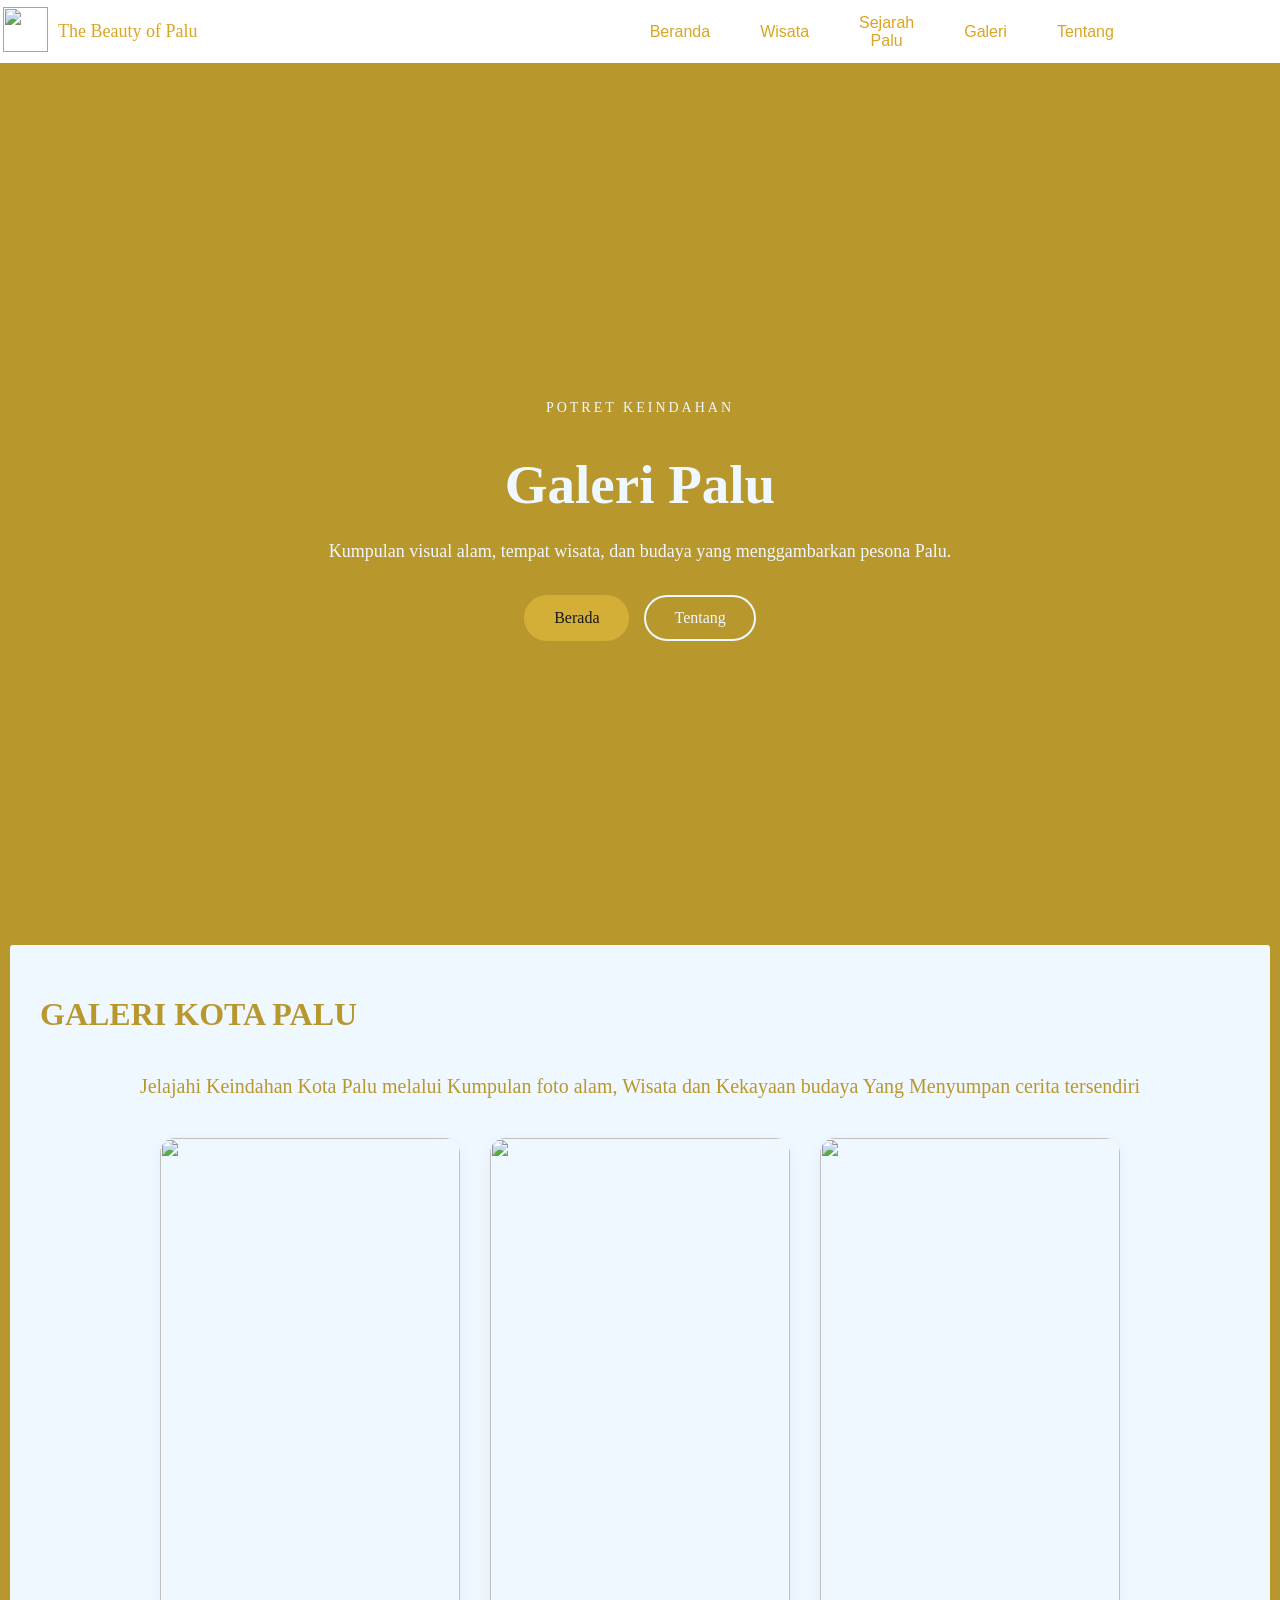
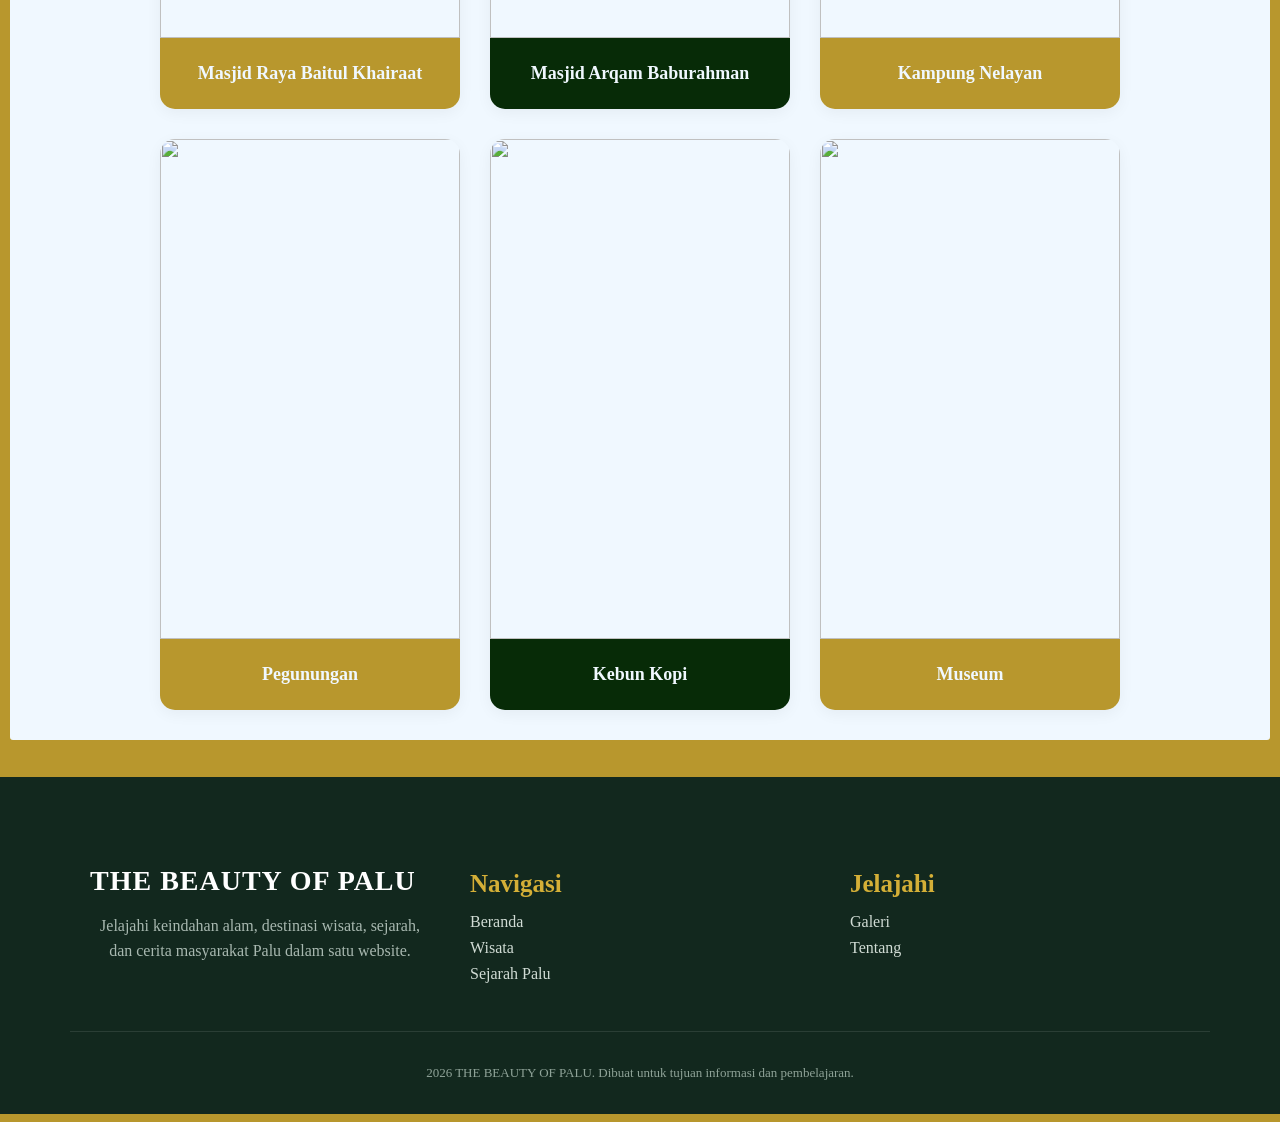
==== galeri.html @ 8ecc66a1 "Add files via upload" ====
<!DOCTYPE html>
<html lang="en">

<head>
    <meta charset="UTF-8">
    <meta name="viewport" content="width=device-width, initial-scale=1.0">
    <title>galeri</title>
    <link rel="stylesheet" href="style.css">
</head>

<body>
    <header>
        <a href="">
            <div>
                <img src="gambar/logo.jpeg" alt="" width="45px">
            </div>
            <p>The Beauty of Palu</p>
        </a>
        <nav class="navbar">
            <a href="index.html">Beranda</a>
            <a href="wisata.html">Wisata</a>
            <a href="sejarah_palu.html">Sejarah Palu</a>
            <a href="galeri.html">Galeri</a>
            <a href="tentang.html">Tentang</a>
        </nav>
    </header>
    <div class="banner">
        <div class="banner-content">
            <div class="sub-title">Potret keindahan</div>
            <h1>Galeri Palu</h1>
            <p>Kumpulan visual alam, tempat wisata, dan budaya yang menggambarkan pesona Palu.</p>

          <div class="navbar">
              <div class="banner-buttons">
                <a href="index.html" class="btn-primary">Berada</a>
                <a href="tentang.html" class="btn-outline">Tentang</a>
            </div>
          </div>
        </div>
    </div>
    <main>
        <div class="grid">
            <h1>GALERI KOTA PALU</h1>
            <p>Jelajahi Keindahan Kota Palu melalui Kumpulan foto alam, Wisata dan Kekayaan budaya Yang Menyumpan cerita
                tersendiri</p>
            <div class="gridcard">
                <div class="card">
                    <img src="gambar/masjid-raya.jpeg" alt="">
                    <div class="card-galeri">
                        <h3>Masjid Raya Baitul Khairaat</h3>
                    </div>
                </div>
                <div class="card">
                    <img src="gambar/masjid apung.jpeg" alt="">
                    <div class="card-body">
                        <h3>Masjid Arqam Baburahman</h3>
                    </div>
                </div>
                <div class="card">
                    <img src="gambar/kamnel.jpeg" alt="">
                    <div class="card-galeri">
                        <h3>Kampung Nelayan</h3>
                    </div>
                </div>
                <div class="card">
                    <img src="gambar/pegunungan.jpeg" alt="">
                    <div class="card-galeri">
                        <h3>Pegunungan</h3>
                    </div>
                </div>
                <div class="card">
                    <img src="gambar/kebunkopi.jpeg" alt="">
                    <div class="card-body">
                        <h3>Kebun Kopi</h3>
                    </div>
                </div>
                <div class="card">
                    <img src="gambar/museum.jpeg" alt="">
                    <div class="card-galeri">
                        <h3>Museum</h3>
                    </div>
                </div>
            </div>
        </div>
    </main>
    <footer class="site-footer">
        <div class="footer-container">
            <div class="footer-col">
                <h3>THE BEAUTY OF PALU</h3>
                <p>Jelajahi keindahan alam, destinasi wisata, sejarah, dan cerita masyarakat Palu dalam satu website.
                </p>
            </div>
            <div class="footer-col">
                <h4>Navigasi</h4>
                <ul>
                    <li><a href="#">Beranda</a></li>
                    <li><a href="#">Wisata</a></li>
                    <li><a href="#">Sejarah Palu</a></li>
                </ul>
            </div>
            <div class="footer-col">
                <h4>Jelajahi</h4>
                <ul>
                    <li><a href="galeri.html">Galeri</a></li>
                    <li><a href="tentang.html">Tentang</a></li>
                </ul>
            </div>
        </div>
        <div class="footer-bottom">
            <p>2026 THE BEAUTY OF PALU. Dibuat untuk tujuan informasi dan pembelajaran.</p>
        </div>
    </footer>
</body>

</html>
---- style.css ----
body {
    padding-top: 90px;
    background-color: #b8972d;

}

.navbar a {
    padding: 10px;
    border-radius: 10px;
    text-align: center;
    transition: 0.3s;
    cursor: pointer;

}

.navbar a:hover {
    background-color: rgba(255, 255, 255, 0.3);
    transform: translateY(-10px);
    box-shadow: 0 10px 20px rgba(0, 0, 0, 0.3);

}

header {
    display: grid;
    grid-template-columns: 4fr 3fr 1fr;
    align-items: center;
    padding: 3px;
    position: fixed;
    top: 0;
    left: 0;
    right: 0;
    width: 100%;
    z-index: 999;
    background-color: white;
}

header a {
    display: flex;
    align-items: center;
    gap: 10px;
    text-decoration: none;
    color: goldenrod;
    font-family: Arial, Helvetica, sans-serif;
}

header img {
    width: 45px;
    height: 45px;
    object-fit: cover;
}

header p {
    color: goldenrod;
    font-family: Georgia, 'Times New Roman', Times, serif;
    font-size: 18px;

}

nav {
    display: flex;
    align-items: center;
    gap: 30px;
    width: 100%;
    box-sizing: border-box;
}

p {
    text-align: center;

}


.banner {
    min-height: 85vh;
    display: flex;
    align-items: center;
    justify-content: center;
    text-align: center;
    color: aliceblue;
    padding: 40px 20px;
    position: relative;
}

.banner-content {
    position: relative;
    z-index: 2;
    max-width: 800px;
}

.sub-title {
    font-size: 14px;
    letter-spacing: 3px;
    margin-bottom: 15px;
    display: block;
    text-transform: uppercase;
}

.banner h1 {
    font-size: 55px;
    font-weight: bold;
    margin-bottom: 20px;
    color: aliceblue;
    line-height: 1.2;
}

.banner p {
    font-size: 18px;
    margin-bottom: 30px;
    color: aliceblue;
    line-height: 1.5;
}

.banner-buttons {
    display: flex;
    gap: 15px;
    justify-content: center;
    margin-top: 20px;
}

.banner-buttons a {
    display: inline-block;
    padding: 12px 28px;
    border-radius: 30px;
    text-decoration: none;
    font-size: 16px;
    font-weight: 500;
    transition: all 0.3s ease;
}

.btn-primary {
    background-color: #d4af37;
    color: #1a1a1a;
    border: 2px solid #d4af37;
}

.btn-primary:hover {
    background-color: #b8972d;
    border-color: #b8972d;
}

.btn-outline {
    background-color: transparent;
    color: aliceblue;
    border: 2px solid aliceblue;
}

.btn-outline:hover {
    background-color: rgba(255, 255, 255, 0.1);
}

.about-section {
    padding: 80px;
    border-radius: 20px;
    padding: 60px;
    position: relative;
    z-index: 1;
    text-align: center;
    background-color: aliceblue;
    margin-bottom: 35px;
}

.about-section-sejarah {
    padding: 80px;
    border-radius: 20px;
    padding: 60px;
    position: relative;
    z-index: 1;
    text-align: center;
    background-color: rgb(7, 43, 7);
    margin-bottom: 35px;
}

.about-container {
    max-width: 1100px;
    margin: 0 auto;
    display: flex;
    align-items: center;
    padding: 35px;
    border-radius: 15px;
    box-shadow: 0 4px 15px rgba(0, 0, 0, 0.05);


}

.about-image {
    flex: 1;
    width: 30%;
    object-fit: cover;
    object-position: center;
    display: block;
}


.about-image img {
    width: 100%;
    height: auto;
    border-radius: 12px;
    image-rendering: -webkit-optimize-contrast;
    image-rendering: crisp-edges;
}

.about-text {
    justify-content: center;
    flex: 1;
}

.about-text-sejarah {
    justify-content: center;
    flex: 1;
    color: aliceblue;
}

.small-tag {
    font-size: 12px;
    letter-spacing: 2px;
    color: rgb(53, 52, 52);
    display: block;
    margin-bottom: 12px;
    text-transform: uppercase;
}

.small-tag-sejarah {
    font-size: 12px;
    letter-spacing: 2px;
    color: #b8972d;
    display: block;
    margin-bottom: 12px;
    text-transform: uppercase;
}

.about-text h2 {
    font-size: 38px;
    font-weight: bold;
    margin-bottom: 20px;
    color: #222;
    line-height: 1.2;
}

.about-text h3 {
    font-size: 20px;
    font-weight: bold;
    margin-bottom: 20px;
    color: #222;
    line-height: 1.2;
}

.about-text-sejarah h3 {
    font-size: 20px;
    font-weight: bold;
    margin-bottom: 20px;
    color: #b8972d;
    line-height: 1.2;
}

.about-text p {
    font-size: 16px;
    line-height: 1.6;
    margin-bottom: 30px;
    color: #555;
}

.btn-about {
    display: inline-block;
    background-color: #d4af37;
    color: #222;
    padding: 10px 24px;
    border-radius: 30px;
    text-decoration: none;
    margin-top: 10px;
    font-weight: 500;
    transition: background 0.3s ease;
}

.btn-about:hover {
    background-color: #b8972d;
}

.destinasi-section {
    background-color: #EDE2CC;
    padding: 60px;
    text-align: center;
    border-radius: 20px;
    margin-bottom: 60px;
    position: relative;
    z-index: 1;
}

.destinasi-header {
    max-width: 700px;
    margin: 0 auto 50px auto;
}

.section-tag {
    font-size: 13px;
    letter-spacing: 2px;
    color: black;
    display: block;
    margin-bottom: 10px;
    text-transform: uppercase;
}

.destinasi-header h2 {
    font-size: 38px;
    color: black;
    font-weight: bold;
    margin-bottom: 15px;
}

.destinasi-header p {
    font-size: 16px;
    color: black;
    line-height: 1.5;
}

.destinasi-grid {
    max-width: 1100px;
    margin: 0 auto;
    display: flex;
    justify-content: center;
    gap: 30px;
    flex-wrap: wrap;
}

.card {
    border-radius: 15px;
    overflow: hidden;
    width: 300px;
    box-shadow: 0 4px 15px rgba(0, 0, 0, 0.05);
    text-align: left;
    transition: transform 0.3s ease;
    color: aliceblue;
    text-align: center;
}

.card:hover {
    transform: translateY(-5px);
}

.card img {
    width: 100%;
    height: 500px;
    object-fit: cover;
    object-position: center;
    display: block;
}

.card-body {
    padding: 25px;
    background-color: rgb(7, 43, 7);
}

.card-category {
    font-size: 11px;
    letter-spacing: 1.5px;
    color: aliceblue;
    display: block;
    margin-bottom: 8px;
    text-transform: uppercase;

}

.card-body h3 {
    font-size: 18px;
    color: aliceblue;
    font-weight: bold;
    margin: 0;

}


.sejarah-section {
    background-color: rgb(7, 43, 7);
    padding: 80px;
    color: aliceblue;
    border-radius: 20px;
    padding: 60px;
    position: relative;
    z-index: 1;
    margin-bottom: 15px;
    text-align: center;



}

.sejarah-container {
    max-width: 1100px;
    margin: 0 auto;
    display: flex;
    align-items: center;
    justify-content: space-between;
    gap: 50px;

}

.sejarah-text {
    flex: 1;
}

.sejarah-tag {
    font-size: 12px;
    letter-spacing: 2px;
    color: #a3b8af;
    display: block;
    margin-bottom: 12px;
    text-transform: uppercase;
}

.sejarah-text h2 {
    font-size: 38px;
    font-weight: bold;
    margin-bottom: 20px;
    color: aliceblue;
    line-height: 1.2;
}

.sejarah-text p {
    font-size: 16px;
    color: #d1dcd5;
    line-height: 1.6;
    margin-bottom: 30px;
}


.btn-sejarah {
    display: inline-block;
    background-color: #d4af37;
    color: #1b382b;
    padding: 12px 26px;
    border-radius: 30px;
    text-decoration: none;
    font-weight: bold;
    transition: background 0.3s ease;
}

.btn-sejarah:hover {
    background-color: #b8972d;
}

.sejarah-quote {
    flex: 1;
    border: 1px solid #4a6b5d;
    border-radius: 15px;
    padding: 40px;
    background-color: rgba(255, 255, 255, 0.03);
}

.sejarah-quote p {
    font-size: 18px;
    font-style: italic;
    color: goldenrod;
    line-height: 1.6;
    margin: 0;
}

.cerita-section {
    background-color: gold;
    padding: 80px;
    color: aliceblue;
    border-radius: 20px;
    padding: 60px;
    position: relative;
    z-index: 1;
    text-align: center;
    margin-bottom: 15px;


}

.cerita-container {
    max-width: 1100px;
    margin: 0 auto;
    display: flex;
    align-items: center;
    justify-content: space-between;
    padding-left: 20px;
    padding-right: 20px;
}

.cerita-image {
    flex: 1;
    width: 30%;
    object-fit: cover;
    object-position: center;
    display: block;
}

.cerita-image img {
    width: 100%;
    height: auto;
    border-radius: 12px;
    image-rendering: -webkit-optimize-contrast;
    image-rendering: crisp-edges;
}

.cerita-text {
    flex: 1;
    margin-left: 20px;
}

.cerita-tag {
    font-size: 12px;
    letter-spacing: 2px;
    color: rgb(53, 52, 52);
    display: block;
    margin-bottom: 12px;
    text-transform: uppercase;
}

.cerita-text h2 {
    font-size: 38px;
    font-weight: bold;
    margin-bottom: 20px;
    color: aliceblue;
    line-height: 1.2;
}

.cerita-text p {
    font-size: 16px;
    color: aliceblue;
    line-height: 1.6;
    margin-bottom: 30px;
}


.site-footer {
    background-color: #12281e;
    color: #d1dcd5;
    width: 100vw;
    position: relative;
    left: 50%;
    right: 50%;
    margin-left: -50vw;
    padding-top: 60px;
    padding-bottom: 20px;

}


.footer-container {
    max-width: 1100px;
    margin: 0 auto;
    padding: 0 20px;
    display: flex;
    grid-template-columns: 1fr 1fr 1fr;
    gap: 40px;

}

.footer-col {
    flex: 1;
    min-width: 220px;
}


.footer-col h3 {
    color: #ffffff;
    font-size: 28px;
    margin-bottom: 15px;
    letter-spacing: 1px;
}

.footer-col h4 {
    color: #d4af37;
    font-size: 25px;
    margin-bottom: 15px;
}


.footer-col p {
    line-height: 1.6;
    color: #a8b8b0;
}

.footer-col ul {
    list-style: none;
    padding: 0;
    margin: 0;
}

.footer-col ul li {
    margin-bottom: 8px;
}

.footer-col a {
    color: #d1dcd5;
    text-decoration: none;
    transition: color 0.2s ease;
}

.footer-col a:hover {
    color: #d4af37;
}


.footer-bottom {
    max-width: 1100px;
    margin: 40px auto 0 auto;
    padding: 20px 20px 0 20px;
    border-top: 1px solid rgba(255, 255, 255, 0.1);
    text-align: center;
    color: #8fa398;
    font-size: 13px;
}

.grid {
    background-color: aliceblue;
    border-radius: 5px;
    border: solid 2px #b8972d;
    margin-bottom: 35px;
    padding: 30px;
}


.gridcard {
    max-width: 1100px;
    margin: 0 auto;
    display: flex;
    justify-content: center;
    gap: 30px;
    flex-wrap: wrap;
}

.card-galeri {
    padding: 25px;
    background-color: #b8972d;
}

.grid h1 {
    color: #b8972d;
}

.grid p {
    color: #b8972d;
    padding: 20px;
    font-size: 20px;
}

.card h3 {
    font-size: 18px;
    color: aliceblue;
    font-weight: bold;
    margin: 0;
}

.about-tentang {
    text-align: justify;
}

.about-tentang p {
    text-align: justify;
}
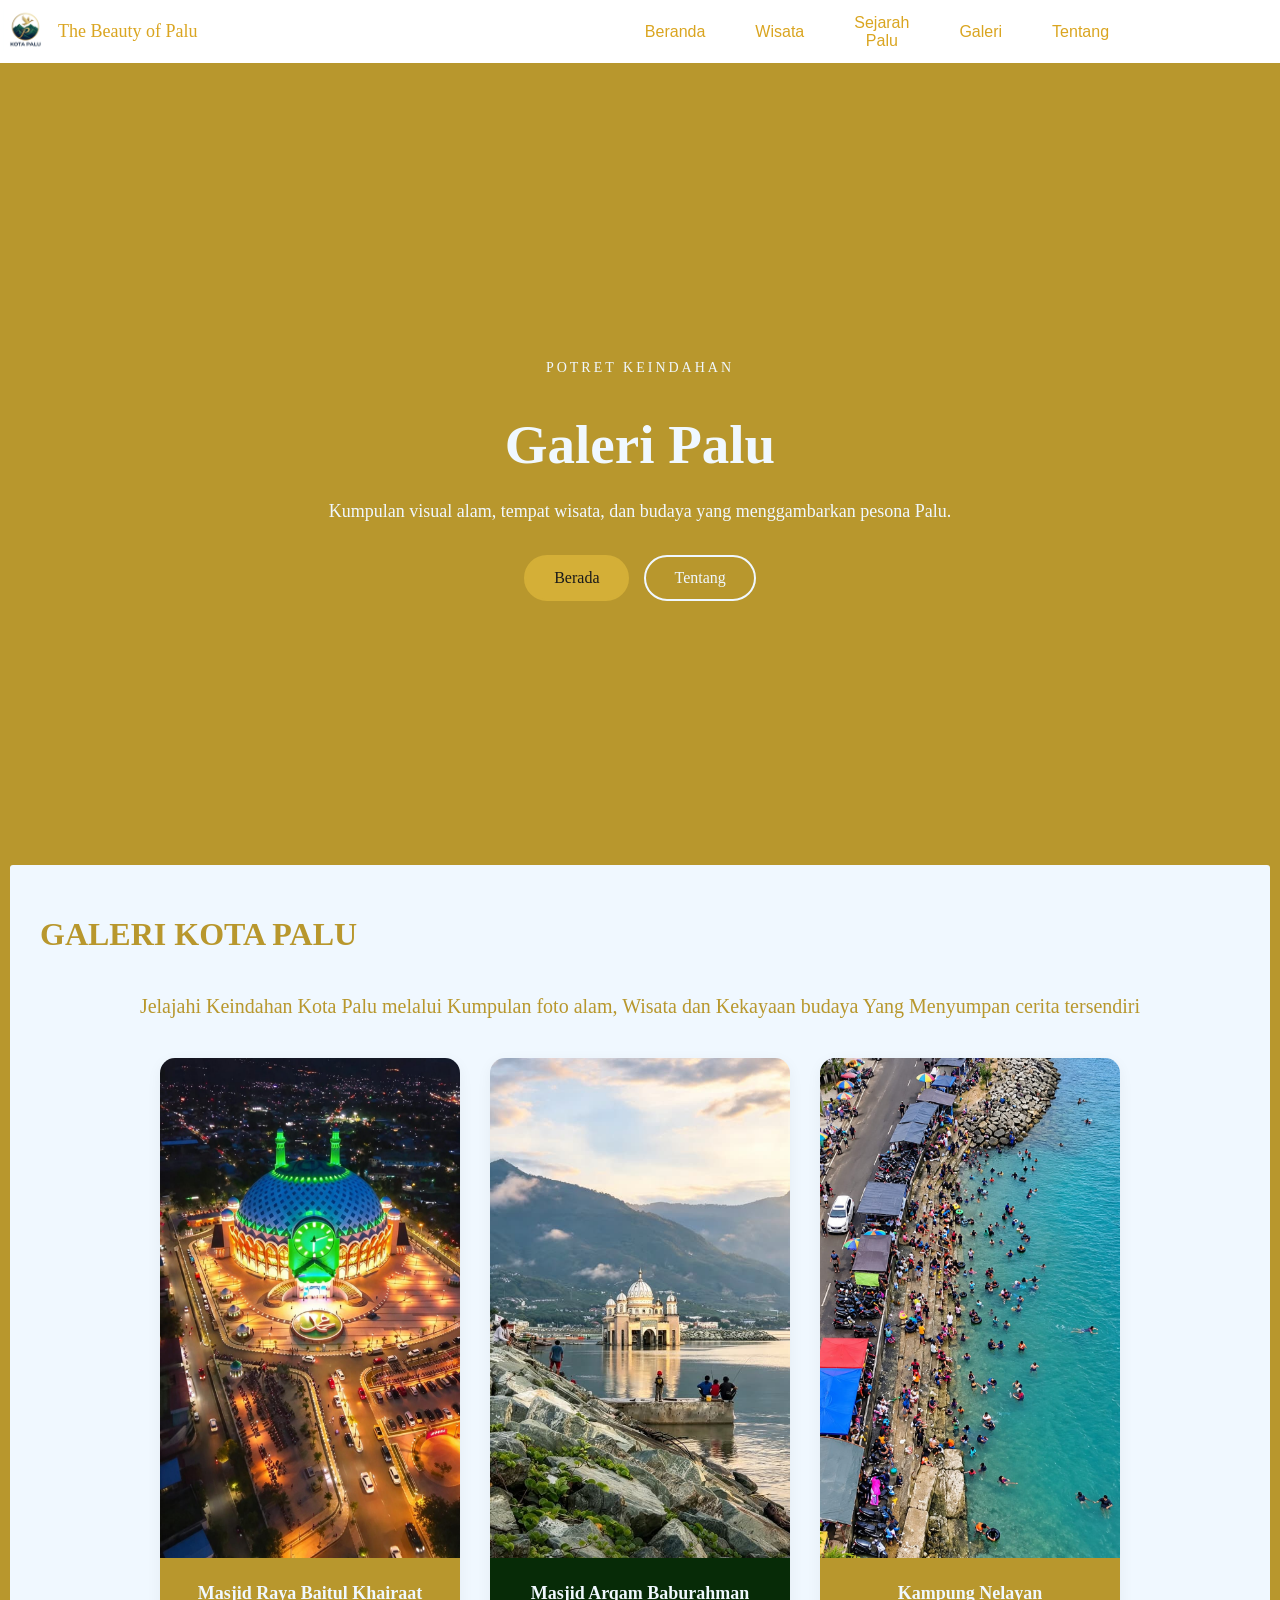
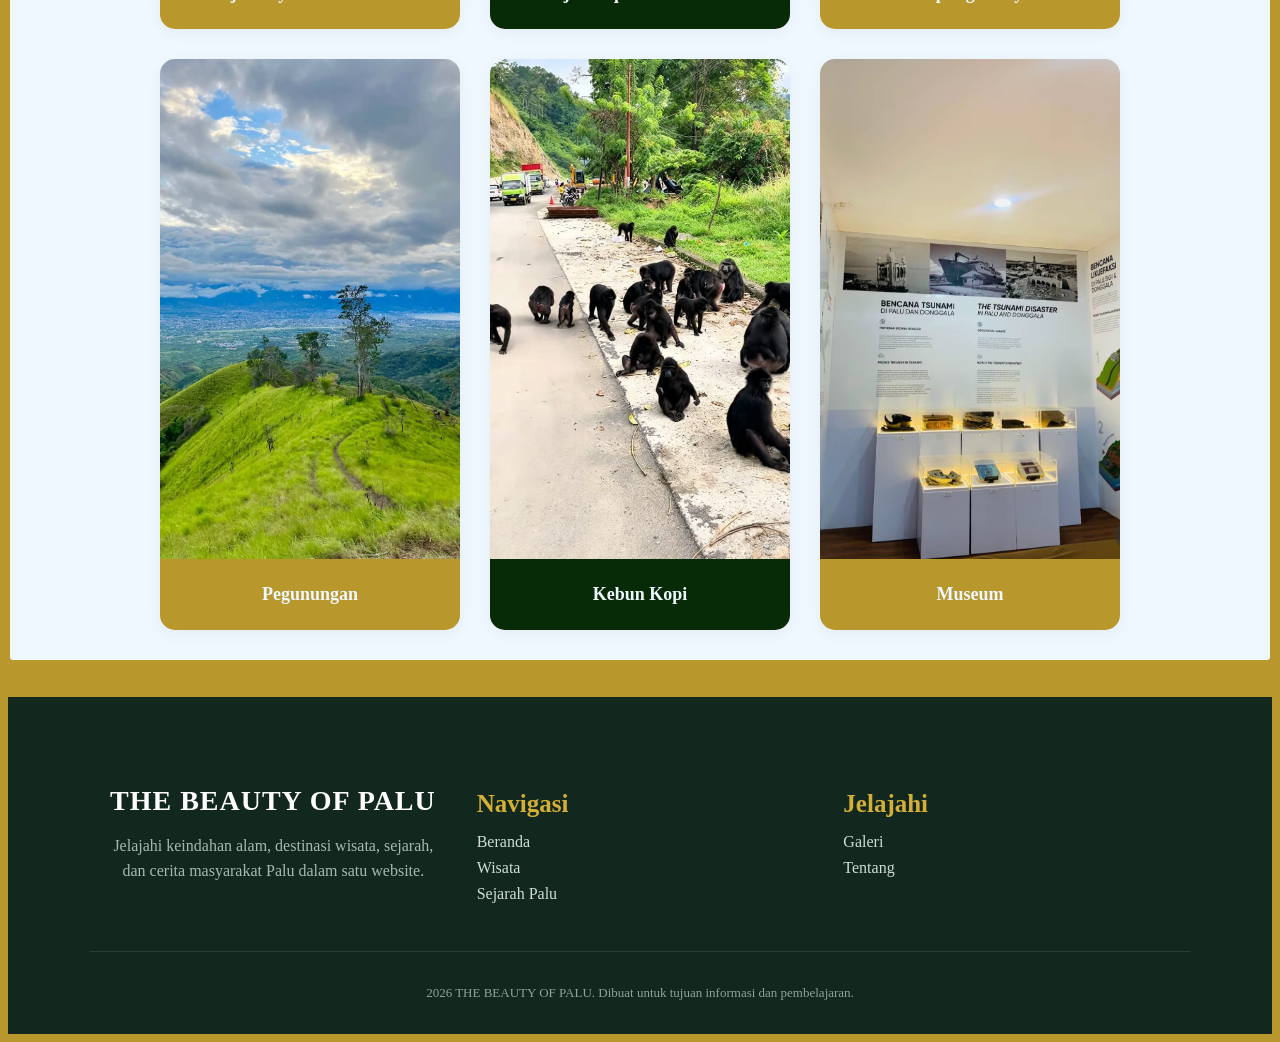
==== commit 4b0d5761: "Update galeri.html" ====
--- a/galeri.html
+++ b/galeri.html
@@ -12,7 +12,7 @@
     <header>
         <a href="">
             <div>
-                <img src="gambar/logo.jpeg" alt="" width="45px">
+                <img src="logo.jpeg" alt="" width="45px">
             </div>
             <p>The Beauty of Palu</p>
         </a>
@@ -45,37 +45,37 @@
                 tersendiri</p>
             <div class="gridcard">
                 <div class="card">
-                    <img src="gambar/masjid-raya.jpeg" alt="">
+                    <img src="masjid-raya.jpeg" alt="">
                     <div class="card-galeri">
                         <h3>Masjid Raya Baitul Khairaat</h3>
                     </div>
                 </div>
                 <div class="card">
-                    <img src="gambar/masjid apung.jpeg" alt="">
+                    <img src="masjid apung.jpeg" alt="">
                     <div class="card-body">
                         <h3>Masjid Arqam Baburahman</h3>
                     </div>
                 </div>
                 <div class="card">
-                    <img src="gambar/kamnel.jpeg" alt="">
+                    <img src="kamnel.jpeg" alt="">
                     <div class="card-galeri">
                         <h3>Kampung Nelayan</h3>
                     </div>
                 </div>
                 <div class="card">
-                    <img src="gambar/pegunungan.jpeg" alt="">
+                    <img src="pegunungan.jpeg" alt="">
                     <div class="card-galeri">
                         <h3>Pegunungan</h3>
                     </div>
                 </div>
                 <div class="card">
-                    <img src="gambar/kebunkopi.jpeg" alt="">
+                    <img src="kebunkopi.jpeg" alt="">
                     <div class="card-body">
                         <h3>Kebun Kopi</h3>
                     </div>
                 </div>
                 <div class="card">
-                    <img src="gambar/museum.jpeg" alt="">
+                    <img src="museum.jpeg" alt="">
                     <div class="card-galeri">
                         <h3>Museum</h3>
                     </div>
@@ -112,4 +112,4 @@
     </footer>
 </body>
 
-</html>+</html>
--- a/style.css
+++ b/style.css
@@ -1,3 +1,16 @@
+* {
+    box-sizing: border-box;
+}
+
+html {
+    width: 100%;
+    overflow-x: hidden;
+}
+
+img {
+    max-width: 100%;
+}
+
 body {
     padding-top: 90px;
     background-color: #b8972d;
@@ -526,11 +539,11 @@
 .site-footer {
     background-color: #12281e;
     color: #d1dcd5;
-    width: 100vw;
+    width: 100%;
     position: relative;
-    left: 50%;
-    right: 50%;
-    margin-left: -50vw;
+    left: 0;
+    right: 0;
+    margin-left: 0;
     padding-top: 60px;
     padding-bottom: 20px;
 
@@ -649,4 +662,55 @@
 
 .about-tentang p {
     text-align: justify;
-}+}
+
+@media screen and (max-width: 1024px) {
+
+    header {
+        grid-template-columns: 1fr 2fr;
+    }
+
+    nav {
+        gap: 15px;
+        justify-content: center;
+    }
+
+    .about-section,
+    .about-section-sejarah,
+    .sejarah-section,
+    .destinasi-section,
+    .cerita-section {
+        padding: 35px;
+    }
+
+    .about-container,
+    .sejarah-container,
+    .cerita-container {
+        gap: 25px;
+    }
+
+    .banner h1 {
+        font-size: 42px;
+    }
+
+    .card {
+        width: 280px;
+    }
+
+    .footer-container {
+        flex-wrap: wrap;
+    }
+}
+
+@media (max-width:760px) {
+    .md-grid-2 {
+        grid-template-columns: 1fr 1fr;
+
+    }
+}
+
+@media (max-width:1020px) {
+    .lg-grid-3 {
+        grid-template-columns: 1fr 1fr 1fr;
+    }
+}
